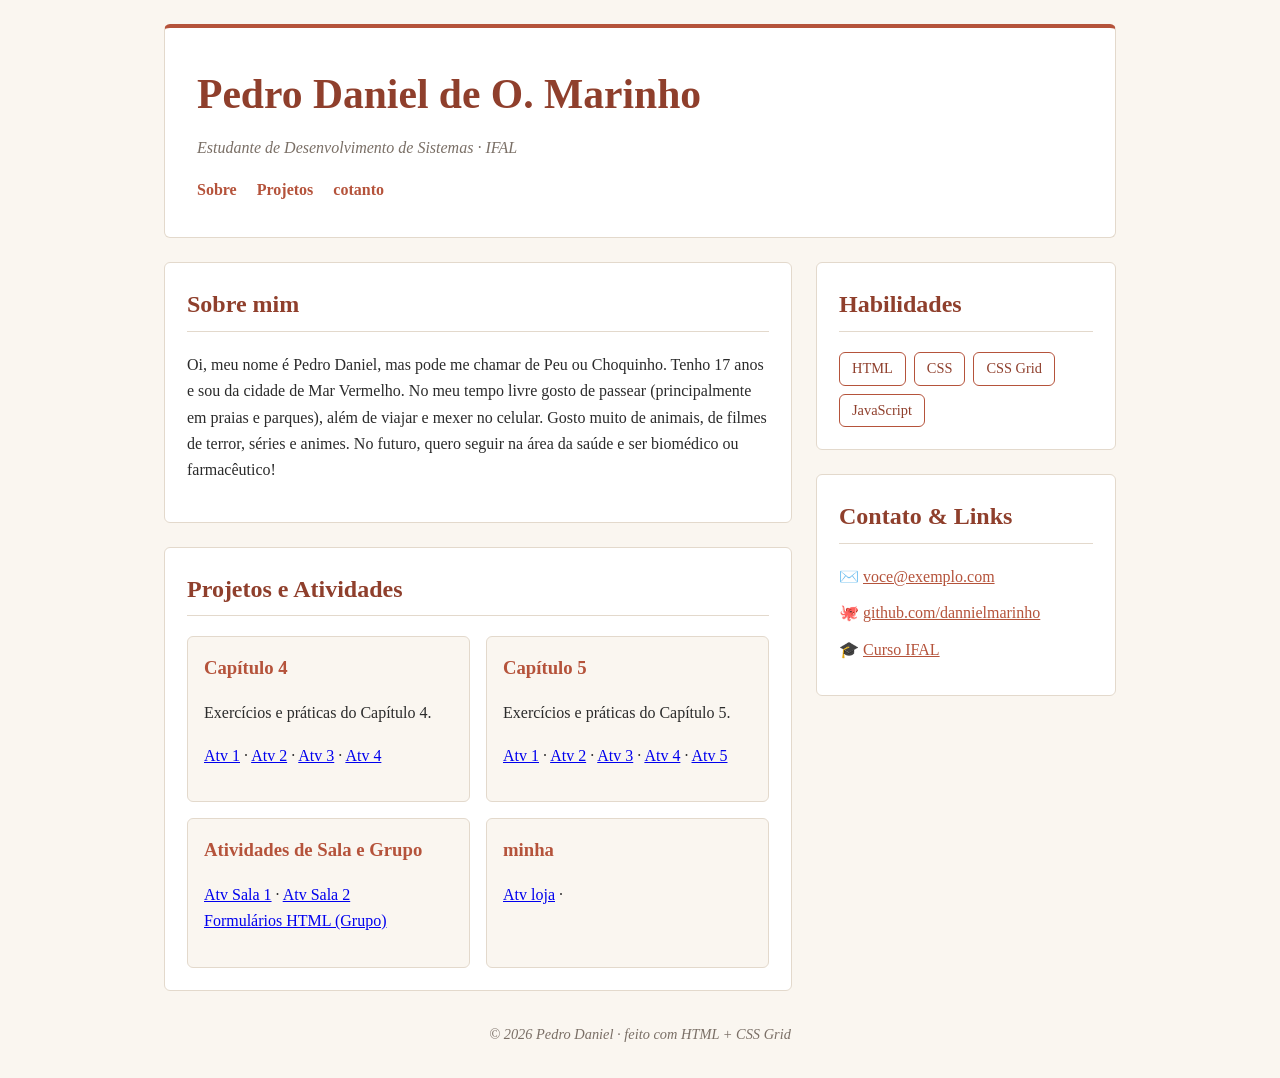
==== index.html @ b8255a9f "Update index.html" ====
<!DOCTYPE html>
<html lang="pt-BR">

<head>
  <meta charset="UTF-8">
  <meta name="viewport" content="width=device-width, initial-scale=1.0">
  <title>Página Pessoal — Pedro Daniel</title>
  <!-- Salve o tema escolhido como "estilo.css" (mesma pasta deste arquivo) -->
  <link rel="stylesheet" href="estilo.css">
</head>

<body>
  <div class="pagina">

    <!-- ====== CABEÇALHO ====== -->
    <header class="cabecalho">
      <h1>Pedro Daniel de O. Marinho</h1>
      <p>Estudante de Desenvolvimento de Sistemas · IFAL</p>
      <nav>
        <a href="#sobre">Sobre</a>
        <a href="#projetos">Projetos</a>
        <a href="#contato">cotanto</a>
      </nav>
    </header>

    <!-- ====== CONTEÚDO PRINCIPAL ====== -->
    <main class="principal">
      <section id="sobre" class="cartao">
        <h2>Sobre mim</h2>
        <p>Oi, meu nome é Pedro Daniel, mas pode me chamar de Peu ou Choquinho. Tenho 17 anos e sou da cidade de Mar Vermelho. No meu tempo livre gosto de passear (principalmente em praias e parques), além de viajar e mexer no celular. Gosto muito de animais, de filmes de terror, séries e animes. No futuro, quero seguir na área da saúde e ser biomédico ou farmacêutico!</p>
      </section>

      <section id="projetos" class="cartao">
        <h2>Projetos e Atividades</h2>
        <div class="projetos">
          <article class="projeto">
            <h3>Capítulo 4</h3>
            <p>Exercícios e práticas do Capítulo 4.</p>
            <p>
              <a href="cap4/q1.html">Atv 1</a> · 
              <a href="cap4/q2.html">Atv 2</a> · 
              <a href="cap4/q3.html">Atv 3</a> · 
              <a href="cap4/q4.html">Atv 4</a>
            </p>
          </article>

          <article class="projeto">
            <h3>Capítulo 5</h3>
            <p>Exercícios e práticas do Capítulo 5.</p>
            <p>
              <a href="captulo5/q1.html">Atv 1</a> · 
              <a href="captulo5/q2.html">Atv 2</a> · 
              <a href="captulo5/q3.html">Atv 3</a> · 
              <a href="captulo5/q4.html">Atv 4</a> · 
              <a href="captulo5/q5.html">Atv 5</a>
            </p>
          </article>

          <article class="projeto">
            <h3>Atividades de Sala e Grupo</h3>
            <p>
              <a href="no_/README.html">Atv Sala 1</a> · 
              <a href="atividade_css/index.html">Atv Sala 2</a><br>
              <a href="https://gsmith-dev.github.io/Formul-rios-HTML/" target="_blank" rel="noopener">Formulários HTML (Grupo)</a>
            </p>
          </article>

            <article class="projeto">
            <h3>minha</h3>
            <p>
              <a href="  https://myellowstone2008ddss-pixel.github.io/loja/pedro/index.html">Atv loja</a> · 
            </p>
          </article>
        </div>
      </section>
    </main>

    <!-- ====== BARRA LATERAL ====== -->
    <aside class="lateral">
      <section class="cartao">
        <h2>Habilidades</h2>
        <ul class="habilidades">
          <li>HTML</li>
          <li>CSS</li>
          <li>CSS Grid</li>
          <li>JavaScript</li>
        </ul>
      </section>

      <section id="contato" class="cartao">
        <h2>Contato & Links</h2>
        <ul class="contato">
          <li>✉️ <a href="mailto:voce@exemplo.com">voce@exemplo.com</a></li>
          <li>🐙 <a href="https://github.com/dannielmarinho" target="_blank" rel="noopener">github.com/dannielmarinho</a></li>
          <li>🎓 <a href="https://www2.ifal.edu.br/campus/maceio/ensino/cursos/tecnicos-integrados/desenvolvimento-de-sistemas" target="_blank" rel="noopener">Curso IFAL</a></li>
        </ul>
      </section>
    </aside>

    <!-- ====== RODAPÉ ====== -->
    <footer class="rodape">© 2026 Pedro Daniel · feito com HTML + CSS Grid</footer>

  </div>
</body>

</html>
---- estilo.css ----
/* ============================================================
   TEMA 3 — EDITORIAL (claro, sério, com fonte serifada)
   Para usar: salve este arquivo como  estilo.css  no seu projeto.
   Você pode mudar CORES, FONTE e BORDAS aqui.
   NÃO mexa na seção "LAYOUT (GRID)" — é o layout pedido na atividade.
   ============================================================ */

/* ---- Cores e fonte (mude à vontade) ---- */
:root {
  --cor: #b5533b;
  --cor-escura: #8f3f2c;
  --texto: #2b2b2b;
  --suave: #7a6f66;
  --fundo: #faf6f0;
  --superficie: #ffffff;
  --borda: #e3d9cc;
  --raio: 6px;
}

body {
  margin: 0;
  font-family: Georgia, "Times New Roman", serif;
  color: var(--texto);
  background: var(--fundo);
  line-height: 1.65;
}

/* ============================================================
   LAYOUT (GRID) — NÃO MUDE
   ============================================================ */
* { box-sizing: border-box; }

.pagina {
  display: grid;
  grid-template-columns: 1fr 300px;
  grid-template-areas:
    "cabecalho cabecalho"
    "principal lateral"
    "rodape    rodape";
  gap: 24px;
  max-width: 1000px;
  margin: 0 auto;
  padding: 24px;
}

.cabecalho { grid-area: cabecalho; }
.principal { grid-area: principal; }
.lateral   { grid-area: lateral; }
.rodape    { grid-area: rodape; }

.projetos {
  display: grid;
  grid-template-columns: repeat(auto-fit, minmax(200px, 1fr));
  gap: 16px;
  margin-top: 14px;
}

@media (max-width: 640px) {
  .pagina {
    grid-template-columns: 1fr;
    grid-template-areas:
      "cabecalho"
      "principal"
      "lateral"
      "rodape";
  }
}
/* ===================== fim do LAYOUT ===================== */

/* ---- Aparência (mude à vontade) ---- */
.cabecalho {
  background: var(--superficie);
  color: var(--texto);
  padding: 32px;
  border: 1px solid var(--borda);
  border-top: 4px solid var(--cor);
  border-radius: var(--raio);
}
.cabecalho h1 { margin: 0; font-size: clamp(1.7rem, 4vw, 2.6rem); color: var(--cor-escura); }
.cabecalho p { margin: 6px 0 0; color: var(--suave); font-style: italic; }
.cabecalho nav { margin-top: 16px; display: flex; gap: 20px; flex-wrap: wrap; }
.cabecalho nav a { color: var(--cor); text-decoration: none; font-weight: bold; border-bottom: 2px solid transparent; }
.cabecalho nav a:hover { border-bottom-color: var(--cor); }

.cartao {
  background: var(--superficie);
  border: 1px solid var(--borda);
  border-radius: var(--raio);
  padding: 22px;
}
.cartao + .cartao { margin-top: 24px; }
h2 { color: var(--cor-escura); margin-top: 0; border-bottom: 1px solid var(--borda); padding-bottom: 6px; }

.projeto {
  background: var(--fundo);
  border: 1px solid var(--borda);
  border-radius: var(--raio);
  padding: 16px;
}
.projeto h3 { margin: 0 0 6px; color: var(--cor); }

.habilidades { list-style: none; padding: 0; margin: 0; display: flex; flex-wrap: wrap; gap: 8px; }
.habilidades li { background: transparent; border: 1px solid var(--cor); color: var(--cor-escura); border-radius: var(--raio); padding: 4px 12px; font-size: .9rem; }
.contato { list-style: none; padding: 0; margin: 0; }
.contato li { margin: 10px 0; }
.contato a { color: var(--cor); }
.rodape { text-align: center; color: var(--suave); padding: 8px; font-size: .9rem; font-style: italic; }
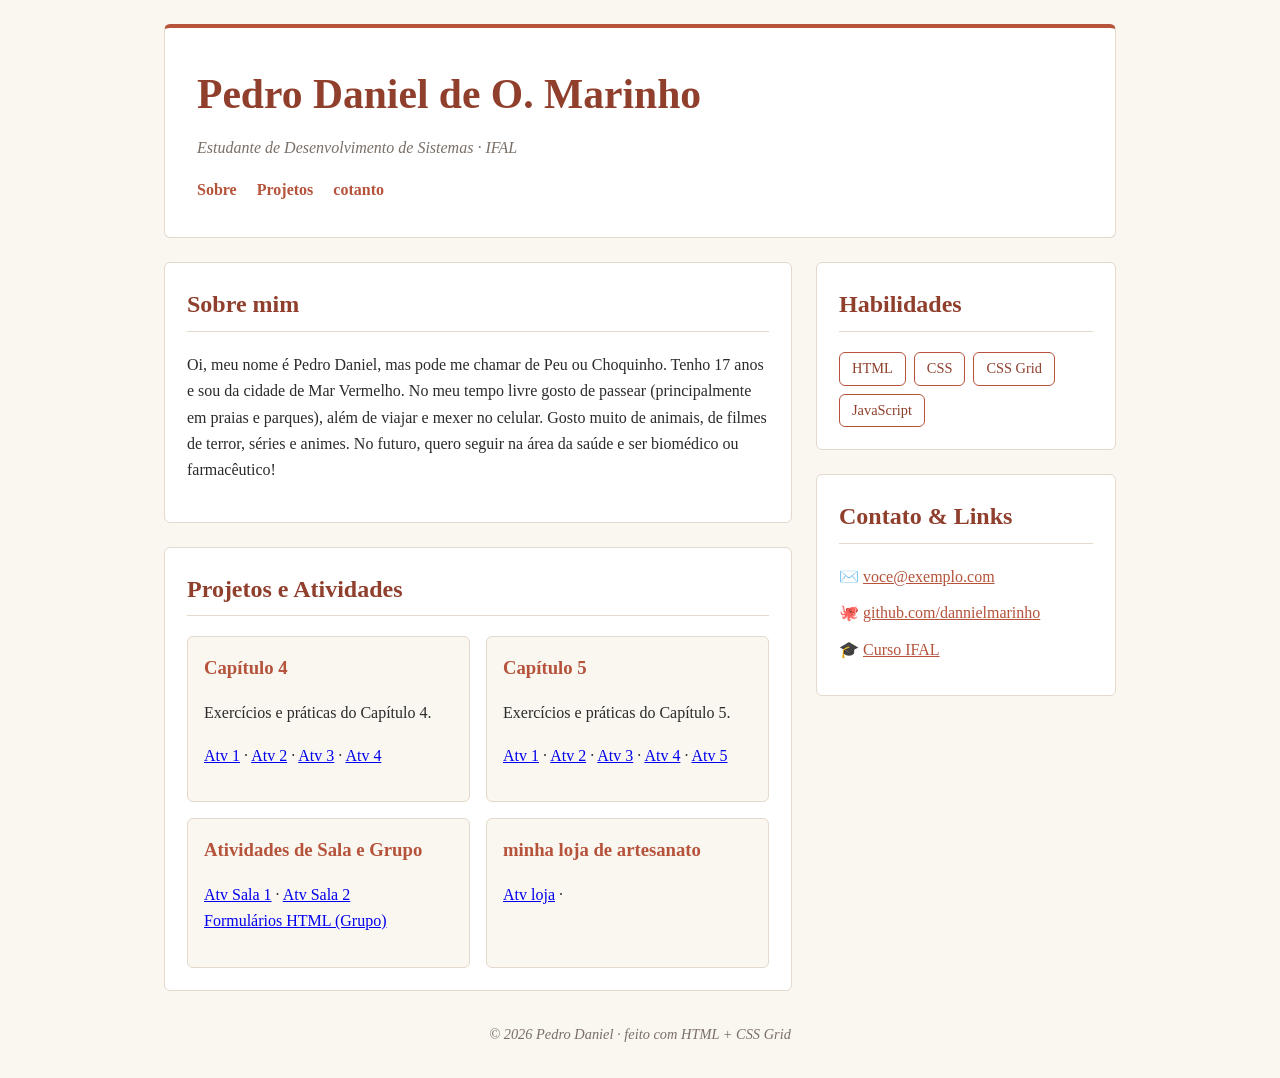
==== commit 68051468: "Update index.html" ====
--- a/index.html
+++ b/index.html
@@ -66,7 +66,7 @@
           </article>
 
             <article class="projeto">
-            <h3>minha</h3>
+            <h3>minha loja de artesanato</h3>
             <p>
               <a href="  https://myellowstone2008ddss-pixel.github.io/loja/pedro/index.html">Atv loja</a> · 
             </p>
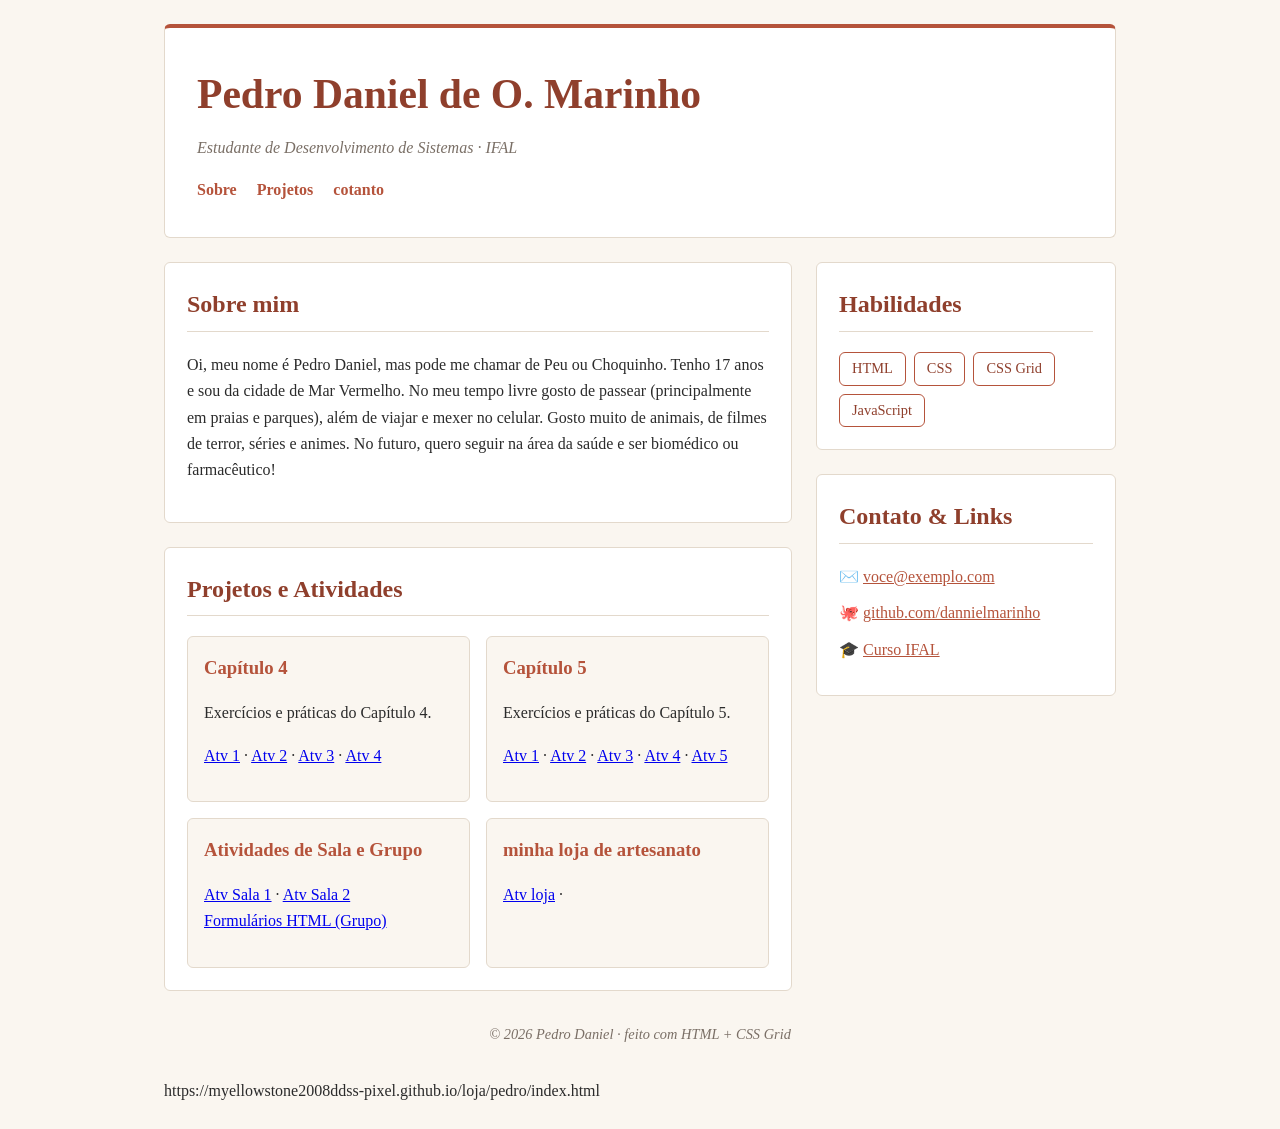
==== commit 985d4a19: "Update index.html" ====
--- a/index.html
+++ b/index.html
@@ -75,7 +75,7 @@
       </section>
     </main>
 
-    <!-- ====== BARRA LATERAL ====== -->
+    <!-- ====== BARRA LATERAL ====== --> https://myellowstone2008ddss-pixel.github.io/loja/pedro/index.html
     <aside class="lateral">
       <section class="cartao">
         <h2>Habilidades</h2>
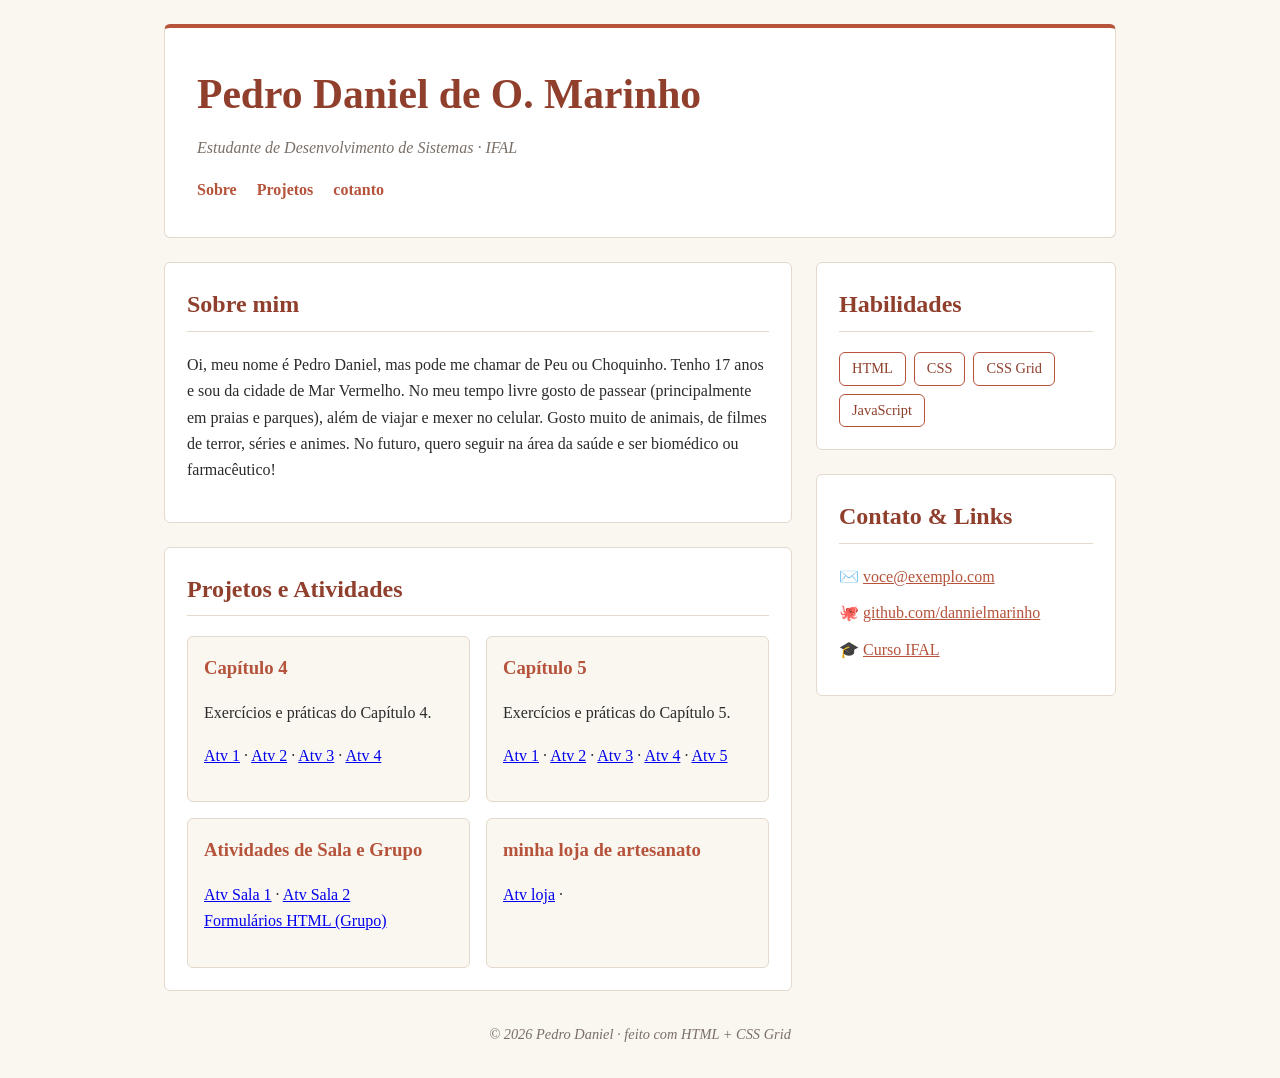
==== commit 399e8740: "Update index.html" ====
--- a/index.html
+++ b/index.html
@@ -68,14 +68,14 @@
             <article class="projeto">
             <h3>minha loja de artesanato</h3>
             <p>
-              <a href="  https://myellowstone2008ddss-pixel.github.io/loja/pedro/index.html">Atv loja</a> · 
+              <a href="https://myellowstone2008ddss-pixel.github.io/loja/pedro/index.html">Atv loja</a> · 
             </p>
           </article>
         </div>
       </section>
     </main>
 
-    <!-- ====== BARRA LATERAL ====== --> https://myellowstone2008ddss-pixel.github.io/loja/pedro/index.html
+    <!-- ====== BARRA LATERAL ====== --> 
     <aside class="lateral">
       <section class="cartao">
         <h2>Habilidades</h2>
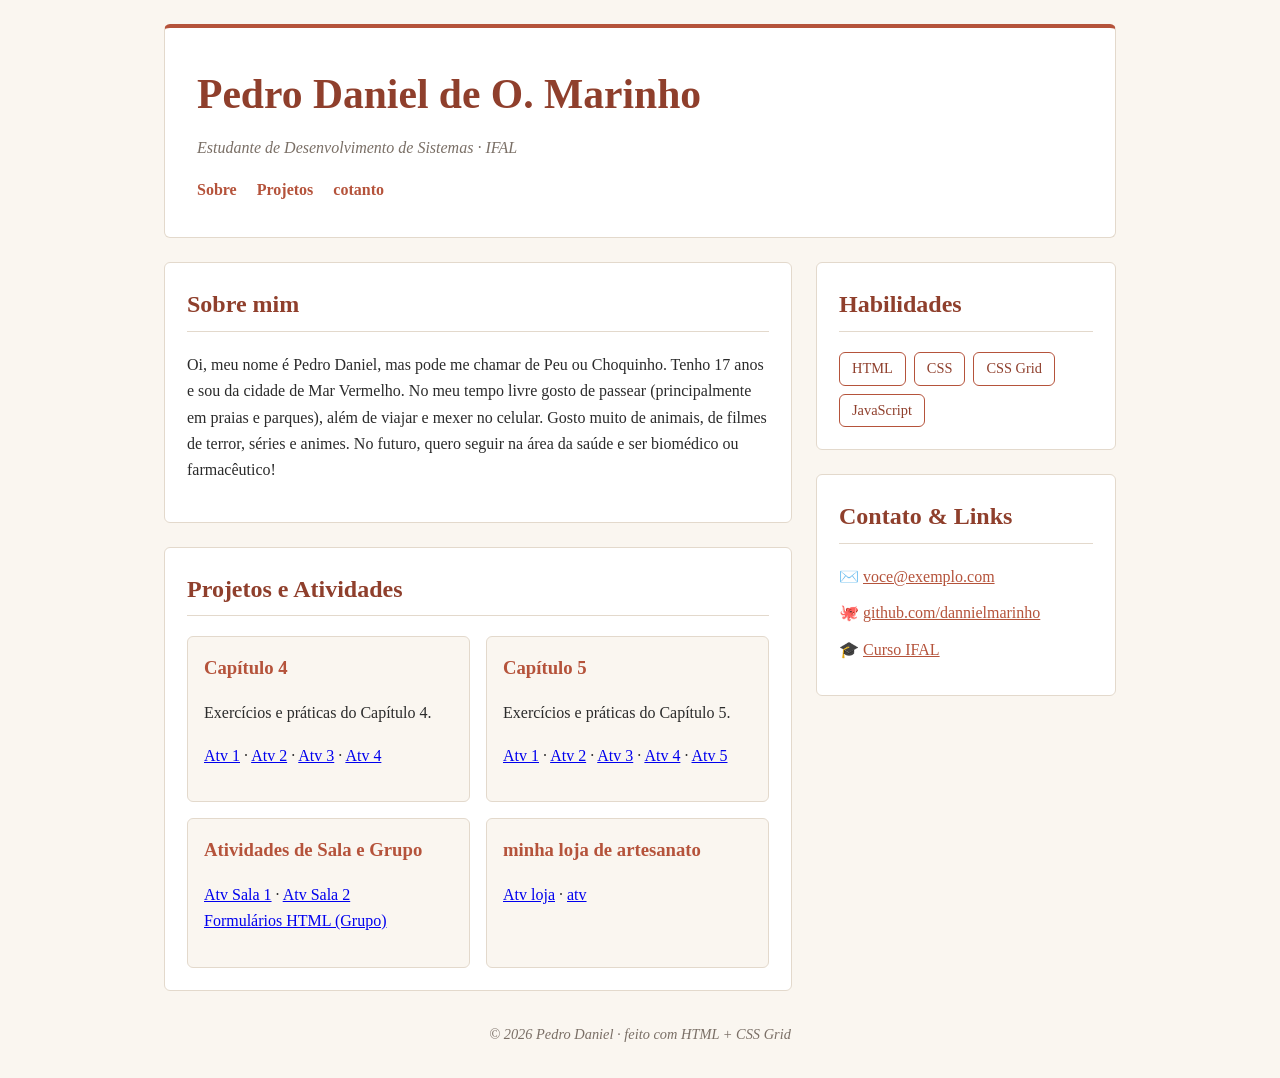
==== commit ce490267: "Update index.html" ====
--- a/index.html
+++ b/index.html
@@ -69,6 +69,7 @@
             <h3>minha loja de artesanato</h3>
             <p>
               <a href="https://myellowstone2008ddss-pixel.github.io/loja/pedro/index.html">Atv loja</a> · 
+              <a href="loja.html">atv</a>
             </p>
           </article>
         </div>
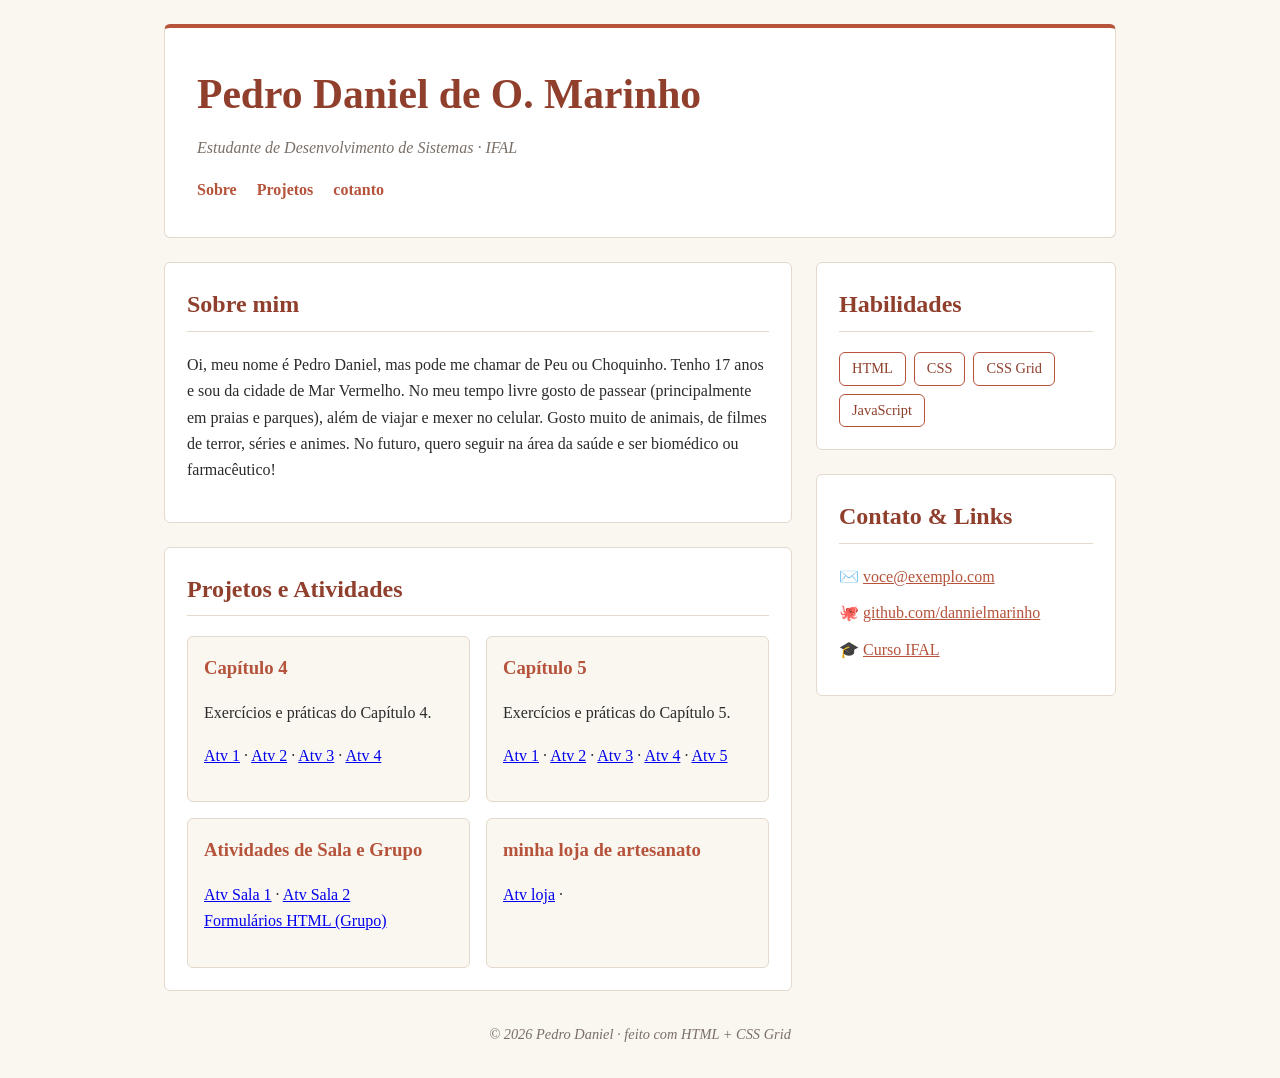
==== commit 9ba39d9e: "Update index.html" ====
--- a/index.html
+++ b/index.html
@@ -69,7 +69,6 @@
             <h3>minha loja de artesanato</h3>
             <p>
               <a href="https://myellowstone2008ddss-pixel.github.io/loja/pedro/index.html">Atv loja</a> · 
-              <a href="loja.html">atv</a>
             </p>
           </article>
         </div>
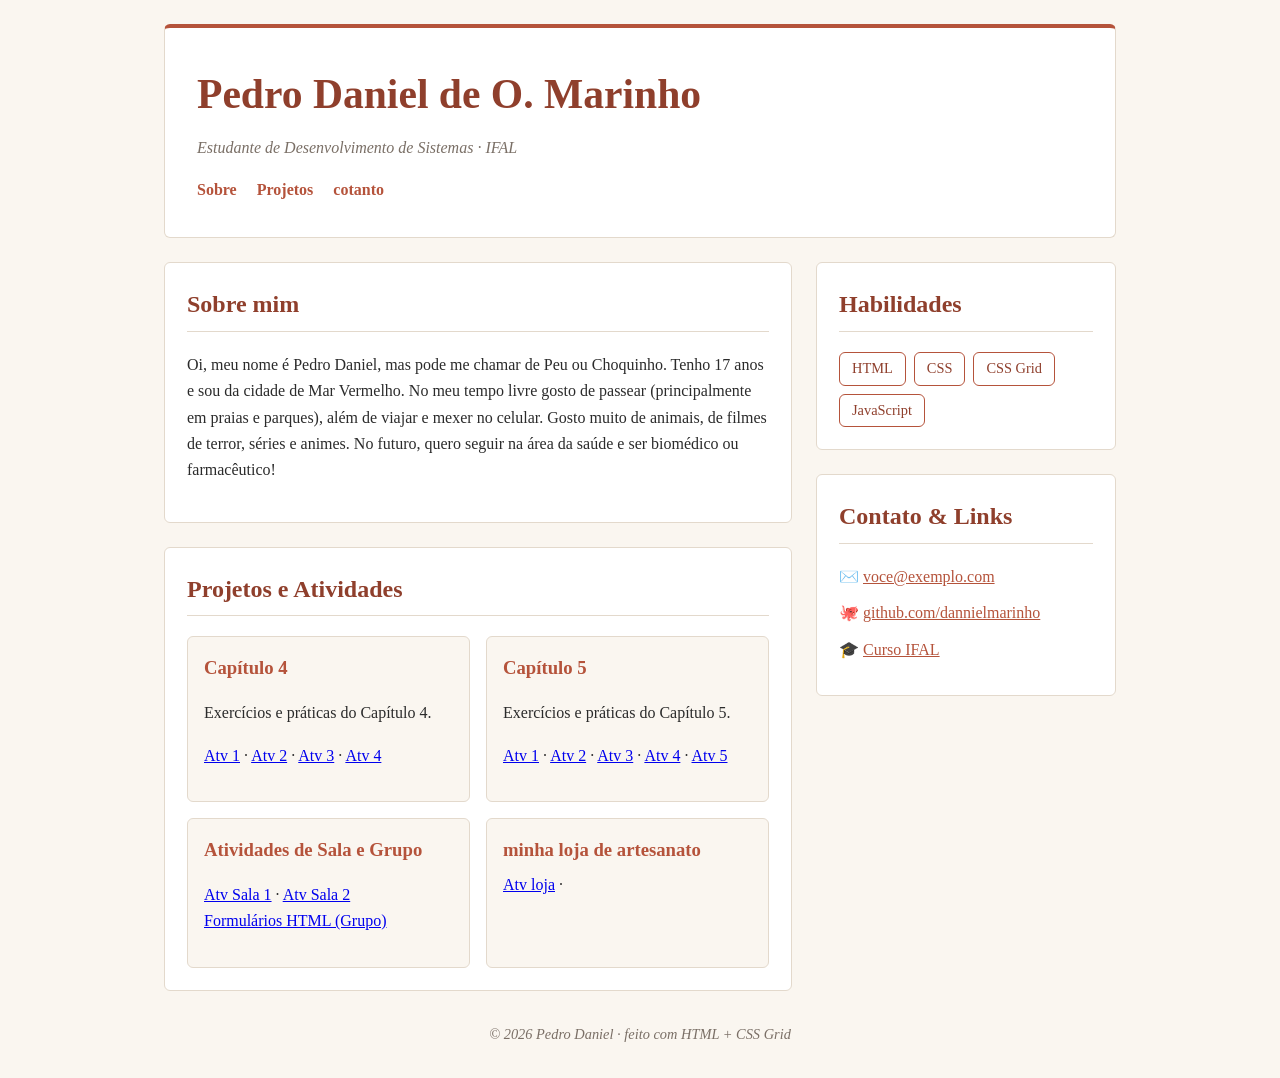
==== commit a6642e4d: "Update index.html" ====
--- a/index.html
+++ b/index.html
@@ -67,8 +67,7 @@
 
             <article class="projeto">
             <h3>minha loja de artesanato</h3>
-            <p>
-              <a href="https://myellowstone2008ddss-pixel.github.io/loja/pedro/index.html">Atv loja</a> · 
+            <a href="https://myellowstone2008ddss-pixel.github.io/loja/pedro/index.html">Atv loja</a> · </a>
             </p>
           </article>
         </div>
